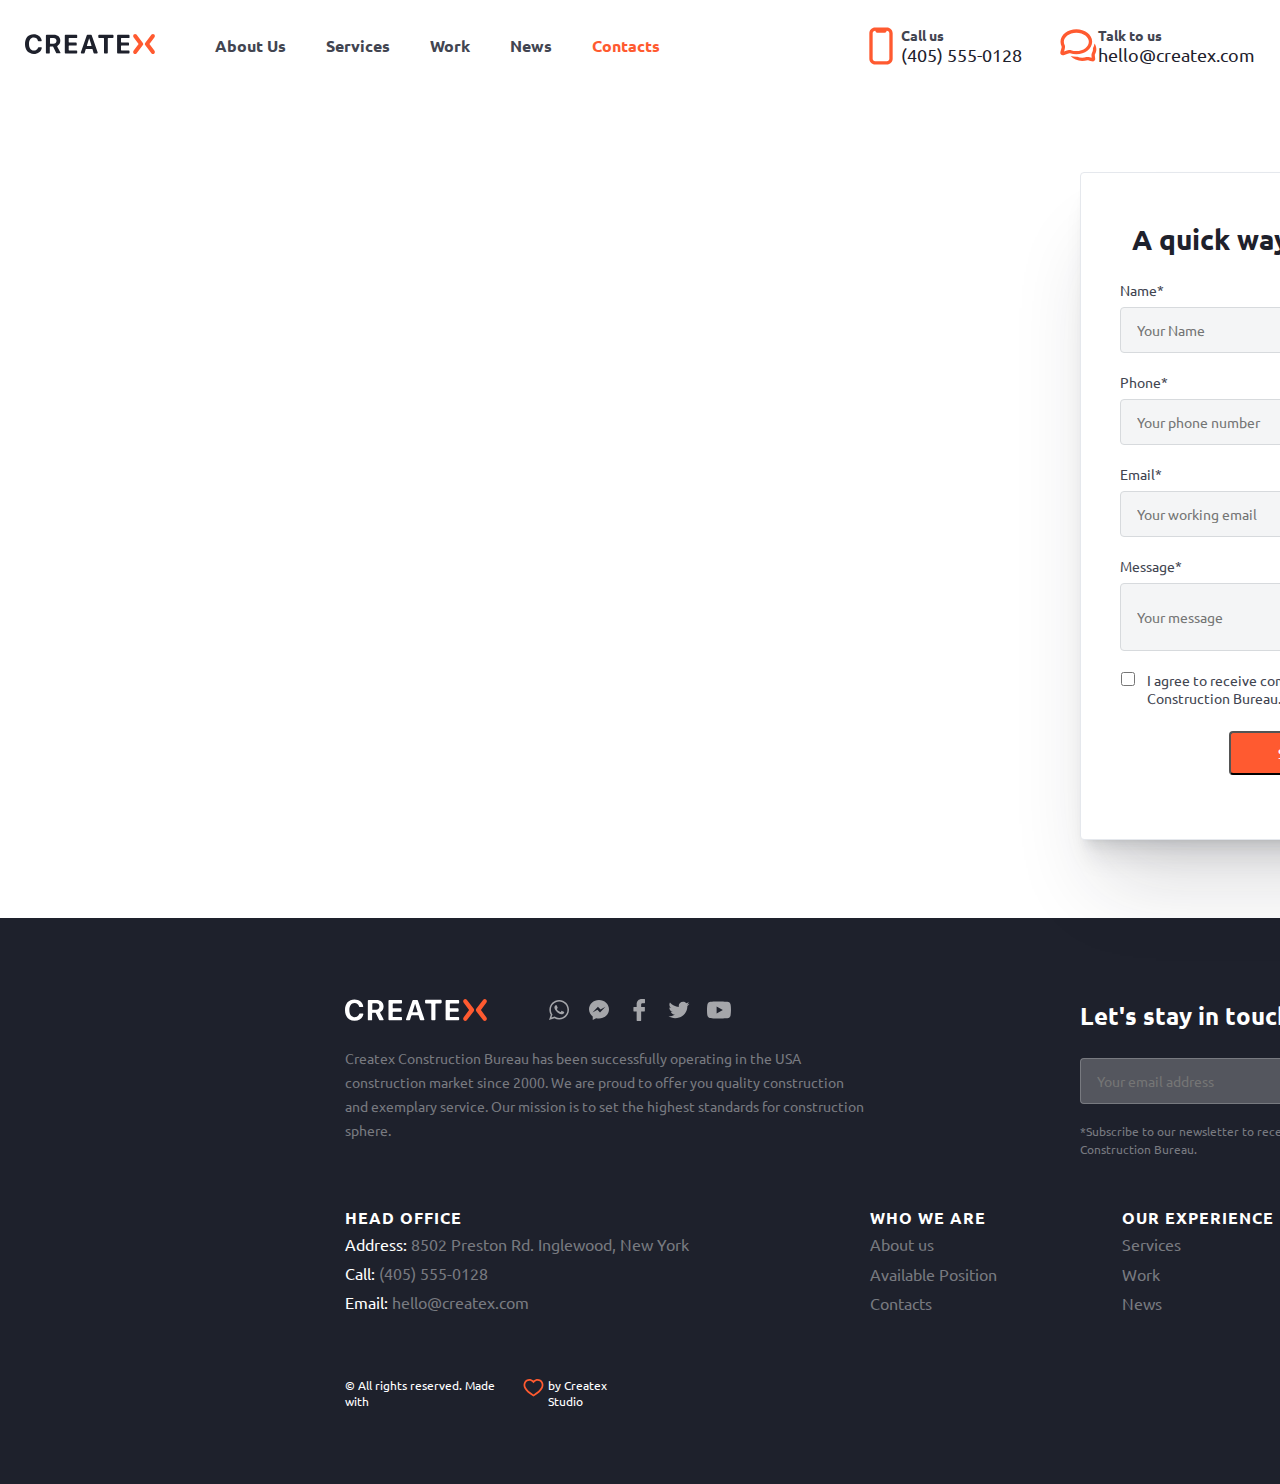
==== Contacts.html @ ed694e9c "1" ====
<!DOCTYPE html>
<html lang="en">
<head>
  <meta charset="UTF-8">
  <meta name="viewport" content="width=device-width, initial-scale=1.0">
  <link rel="preconnect" href="https://fonts.googleapis.com">
  <link rel="preconnect" href="https://fonts.gstatic.com" crossorigin>
  <link href="https://fonts.googleapis.com/css2?family=Ubuntu:ital,wght@0,300;0,400;0,500;0,700;1,300;1,400;1,500;1,700&display=swap" rel="stylesheet">
  <link rel="stylesheet" href="./styles/home.css">
  <link rel="stylesheet" href="./styles/contacts.css">
  <title>Contacts</title>
</head>
<body>
  <nav class="navigation container">
    <div class="navigation_leftside">
      <a href="./home.html"><img src="./img/homelogo.svg" alt=""></a>
      <div class="navigationbar">
        <a href="./AbousUs.html">About Us</a>
        <a href="./Services.html">Services</a>
        <a href="./Work.html">Work</a>
        <a href="./News.html">News</a>
        <a href="./Contacts.html" class="currentpage">Contacts</a>
      </div>
    </div>
    <div class="navigation_rightside">
      <div class="navigation_phonebar">
        <img src="./img/iPhone.svg" alt="">
        <div>
          <p>Call us</p>
          <span>(405) 555-0128</span>
        </div>
      </div>

      <div class="navigation_chatbar">
        <img src="./img/Chat.svg" alt="">
        <div>
          <p>Talk to us</p>
          <span>hello@createx.com</span>
        </div>
      </div>
    </div>
  </nav>









  <footer class="footer">
    <div class="footer_div">
      <div class="footer_window">
        <h3>A quick way to discuss details</h3>
        <div class="footer_form">
          <div>
            <p>Name*</p>
            <input type="text" class="footer_form_input" placeholder="Your Name">
          </div>
          <div>
            <p>Phone*</p>
            <input type="text" class="footer_form_input" placeholder="Your phone number">
          </div>
          <div>
            <p>Email*</p>
            <input type="text" class="footer_form_input" placeholder="Your working email">
          </div>
          <div>
            <p>Message*</p>
            <input type="text" class="footer_form_input input_message" placeholder="Your message">
          </div>

        </div>
        <div class="footer_form_bottom_div">
          <input type="checkbox" name="" id="" class="footer_form_bottom_input">
          <span>I agree to receive communications from Createx Construction Bureau.</span>
        </div>
        <button class="footer_form_btn">send request</button>
      </div>
    </div>
  </footer>

  <footer class="footer_navigation">
    <section class="container">
      <div class="footer_nav_top">
        <div class="footer_nav_top_left">
          <div class="footer_logos">
            <img src="./img/footerlogocreatex.svg" alt="">
            <div class="footer_logos_left">
              <img src="./img/Whatsapp.svg" alt="">
              <img src="./img/Messanger.svg" alt="">
              <img src="./img/Facebook.svg" alt="">
              <img src="./img/Twitter.svg" alt="">
              <img src="./img/YouTube.svg" alt="">
            </div>
          </div>
          <p>Createx Construction Bureau has been successfully operating in the USA construction market since 2000. We are proud to offer you quality construction and exemplary service. Our mission is to set the highest standards for construction sphere.</p>
        </div>

        <div class="footer_nav_top_right">
          <h3>Let's stay in touch</h3>
          <div class="footer_nav_top_right_btnbar">
            <input type="text" name="" id="" placeholder="Your email address ">
            <button>subscribe</button>
          </div>
          <p>*Subscribe to our newsletter to receive communications and early updates from Createx Construction Bureau.</p>
        </div>
      </div>

      <div class="footer_nav_bottom">
        <div class="footer_nav_divs_refs">
          <div class="footer_nav_div footer_nav_div_left">
            <p class="footer_nav_bottom_div_header">HEAD OFFICE</p>
            <span class="text_with_text">Address:<p>8502 Preston Rd. Inglewood, New York</p></span>
            <span class="text_with_text">Call:<p>(405) 555-0128</p></span>
            <span class="text_with_text">Email:<p>hello@createx.com</p></span>
          </div>

          <div class="footer_nav_div">
            <p class="footer_nav_bottom_div_header">WHO WE ARE</p>
            <a href="./AbousUs.html">About us</a>
            <a href="#">Available Position</a>
            <a href="./Contacts.html">Contacts</a>
          </div>

          <div class="footer_nav_div">
            <p class="footer_nav_bottom_div_header">OUR EXPERIENCE</p>
            <a href="./Services.html">Services</a>
            <a href="./Work.html">Work</a>
            <a href="./News.html">News</a>
          </div>
        </div>

      </div>

      <div class="footer_bottom">
        <div class="footer_bottom_left">
          <p>© All rights reserved. Made with</p>
          <img src="./img/Heart.svg" alt="logo">
          <p>by Createx Studio </p>
        </div>

        <div class="footer_bottom_right">
          <p>Go to top</p>
          <a href="#top" class="footer_bottom_refwithlogo"  id="back-to-top" class="back-to-top" ><img src="./img/Up-chevron.png" alt=""></a>
        </div>
      </div>
    </section>
  </footer>
</body>
</html>
---- styles/home.css ----
.ubuntu-light {
  font-family: "Ubuntu", sans-serif;
  font-weight: 300;
  font-style: normal;
}

.ubuntu-regular {
  font-family: "Ubuntu", sans-serif;
  font-weight: 400;
  font-style: normal;
}

.ubuntu-medium {
  font-family: "Ubuntu", sans-serif;
  font-weight: 500;
  font-style: normal;
}

.ubuntu-bold {
  font-family: "Ubuntu", sans-serif;
  font-weight: 700;
  font-style: normal;
}

*{
  margin: 0;
  padding: 0;
  text-decoration: none;
}

img {
  display: block;
  max-width: 100%;
}

.container {
  max-width: 1230px;
  margin: 0 auto;
}

body {
  max-width: 1920px;
}

.navigation{
  display: flex;
  flex-direction: row;
  align-items: center;
  margin-top: 20px;
  margin-bottom: 20px;
  justify-content: space-between;
  height: 52px;
}

.navigation_leftside{
  display: flex;
  flex-direction: row;
  gap: 60px;
}

.navigationbar{
  display: flex;
  flex-direction: row;
  justify-content: space-between;
  gap: 40px;
}

.navigationbar a{
  font-family: Ubuntu;
  font-size: 16px;
  font-weight: 700;
  line-height: 25.6px;
  color: #424551;
}

.navigation_rightside{
  display: flex;
  flex-direction: row;
  gap: 36px;
}

.navigation_rightside p{
  font-family: Ubuntu;
  font-size: 14px;
  font-weight: 700;
  text-align: left;
  color: #424551;
}

.navigation_rightside span{
  font-family: Ubuntu;
  font-size: 18px;
  font-weight: 400;
  color: #1E212C;
}

.navigation_phonebar{
  display: flex;
  align-items: center;
}

.navigation_chatbar{
  display: flex;
  align-items: center;
}

.home_main_top{
  background-image: url(/CreatexConstruction/img/bg_image_home.jpg);
  width: 1920px;
  height: 988px;
}

#slide_1:checked ~ .inner_part .content_1,
#slide_2:checked ~ .inner_part .content_2,
#slide_3:checked ~ .inner_part .content_3{
  opacity: 1;
  margin-left: 0;
  z-index: 100;
  transition-delay: 0.3s;
}

.slider {
  position: absolute;
  bottom: 25px;
  left: 50%;
  transform: translateX(-50%);
  z-index: 1;
}

.slider .slide {
  position: relative;
  height: 10px;
  width: 50px;
  background: #d9d9d9;
  border-radius: 5px;
  display: inline-flex;
  margin: 0 3px;
  cursor: pointer;
}

.slider .slide:before {
  position: absolute;
  content: "";
  top: 0;
  left: 0;
  height: 100%;
  width: -100%;
  background: #000000;
  border-radius: 10px;
  transform: scaleX(0);
  transition: transform 0.6s;
  transform-origin: left;
}

#slide_1:checked ~ .slider .slide_1:before,
#slide_2:checked ~ .slider .slide_2:before,
#slide_3:checked ~ .slider .slide_3:before {
  transform: scaleX(1);
  width: 100%;
}

#slide_1:checked ~ .inner_part .content_1,
#slide_2:checked ~ .inner_part .content_2,
#slide_3:checked ~ .inner_part .content_3 {
  opacity: 1;
  margin-left: 0;
  z-index: 100;
  transition-delay: 0.3s;
}

.home_main_top .inner_part {
  width: 600px;
  height: 600px;
  position: absolute;
  margin-top: 220px;
  margin-left: 340px;
}

.content {
  opacity: 0;
  transition: 0.6s;
}

.content .content_title{
  font-family: Ubuntu;
  font-size: 72px;
  font-weight: 700;
  line-height: 93.6px;
  letter-spacing: 1px;
  text-align: left;
  color: #FFFFFF;
  margin-bottom: 24px;
}

.contentX{
  font-family: Ubuntu;
  font-size: 72px;
  font-weight: 700;
  color: #FF5A30;
}

.content .content_text{
  font-family: Ubuntu;
  font-size: 20px;
  font-weight: 400;
  text-align: left;
  color: #FFFFFF;
  opacity: 0.7;
  margin-bottom: 61px;
}

.card input {
  display: none;
}

.content_buttons{
  display: flex;
  gap: 24px;
}

.content_btnleft{
  width: 278px;
  height: 52px;
  padding: 0px 40px 0px 40px;
  border-radius: 4px;
  border: 1px solid #FFFFFF;
  background: none;
  font-family: Ubuntu;
  font-size: 16px;
  font-weight: 700;
  line-height: 52px;
  letter-spacing: 0.5px;
  color: #FFFFFF;
}

.content_btnright{
  width: 224px;
  height: 52px;
  border-radius: 4px;
  background-color: #FF5A30;
  border: none;
  font-family: Ubuntu;
  font-size: 16px;
  font-weight: 700;
  color: white;
}

.home_videodiv{
  margin-top: 120px;
  margin-bottom: 180px;
  display: flex;
  flex-direction: column;
  text-align: center;
}

.home_videodiv h3{
  font-family: Ubuntu;
  font-size: 46px;
  font-weight: 700;
  color: #1E212C;
  margin-bottom: 24px;
}

.home_videodiv p{
  font-family: Ubuntu;
  font-size: 18px;
  font-weight: 400;
  color: #787A80;
  margin-bottom: 60px;
}

.blackoutvideo{
  background-color: #1e212c8c;
  width: 1230px;
  height: 500px;
}

.img{
  background-image: url(/CreatexConstruction/img/videoimage.png);
  width: 1230px;
  height: 500px;
  position: relative;
}

.playbtn {
  position: absolute;
  top:50%;
  left:50%;
  transform:translate(-50%, -50%);
}

.mutebtn{
  position: absolute;
  left: 32px;
  bottom: 32px;
}

.home_corevalues_header{
  display: flex;
  flex-direction: column;
  text-align: center;
}

.home_corevalues_header h3{
  font-family: Ubuntu;
  font-size: 46px;
  font-weight: 700;
  text-align: center;
  color: #1E212C;
  padding-bottom: 24px;
}

.home_corevalues_header>p{
  font-family: Ubuntu;
  font-size: 18px;
  font-weight: 400;
  line-height: 27px;
  color: #787A80;
  padding-bottom: 60px;
}

.home_corevalues_cards_div{
  display: flex;
  flex-direction: row;
  align-items: center;
  justify-content: space-between;
  margin-bottom: 120px;
}

.home_corevalues_card{
  display: flex;
  flex-direction: column;
  justify-content: center;
  align-items: center;
  width: 285px;
  height: 188px;
}

.middlecard{
  padding-left: 94px;
  padding-right: 94px;
  border-top: none;
  border-bottom: none;
  border-left: 0.7px solid;
  border-right: 0.7px solid;
  border-image: linear-gradient(#DADBDD00 0% 10%, #DADBDD80 10% 30% , #DADBDD 50%, #DADBDD80 70% 90%, #DADBDD00 90% 100%) 1;
}

.home_corevalues_card img{
  padding-bottom: 24px;
}

.home_corevalues_card h4{
  padding-bottom: 8px;
  font-family: Ubuntu;
  font-size: 20px;
  font-weight: 700;
  color: #1E212C;
}

.home_corevalues_card p{
  font-family: Ubuntu;
  font-size: 16px;
  font-weight: 400;
  line-height: 25.6px;
  text-align: center;
  color: #787A80;
}

.home_main_4th{
  display: flex;
  flex-direction: column;
  justify-content: center;
  align-items: center;
  background-color: white;
}

.home_main_4th h3{
  font-family: Ubuntu;
  font-size: 28px;
  font-weight: 700;
  color: #1E212C;
  margin-top: 48px;
  margin-bottom: 32px;
}

.home_main_4th_cardsdiv{
  display: flex;
  flex-direction: row;
  gap: 24px;
  height: 73px;
  margin-bottom: 48px;
  margin-left: 60px;
  margin-right: 60px;
}

.home_main_4th_card p{
  font-family: Ubuntu;
  font-size: 14px;
  font-weight: 400;
  color: #424551;
  margin-bottom: 8px;
}

.home_main_4th_card input{
  font-family: Ubuntu;
  font-size: 14px;
  font-weight: 400;
  text-align: left;
  color: #9A9CA5;
  background: #F4F5F6;
  padding-left: 16px;
  width: 240px;
  height: 44px;
  border-radius: 4px;
  border: 1px solid #D7DADD;
  margin-bottom: 48px;
}

.massege_inp input{
  width: 414px;
}

.send_btn{
  font-family: Ubuntu;
  font-size: 14px;
  font-weight: 700;
  color: #FFFFFF;
  width: 104px;
  height: 44px;
  padding: 0px 32px 0px 32px;
  border-radius: 4px;
  border: none;
  background-color: #FF5A30;
  margin-top: 29px;
}

.empty{
  height: 200px;
  background-color: white;
}

.rrr{
  background: linear-gradient(white 0% 60%, #F4F5F6 60% 100%)
}

.div_5th{
  text-align: center;
  padding-top: 183px;
}

.home_5th_section{
  background-color: #F4F5F6;
  padding-bottom: 85px;
}

.div_5th .title{
  font-family: Ubuntu;
  font-size: 46px;
  font-weight: 700;
  text-align: center;
  color:#1E212C;
  margin-bottom: 24px;
}

.div_5th .text{
  font-family: Ubuntu;
  font-size: 18px;
  font-weight: 400;
  line-height: 27px;
  text-align: center;
  color: #787A80;
  margin-bottom: 60px;
}

.home_5th_cardsdiv{
  display: flex;
  flex-direction: row;
  gap: 30px ;
}

.home_5th_cardsdiv div{
  width: 285px;
  height: 285px;
  border-radius: 4px;
  border: 1px solid #E5E8ED;
  background-color: #FFFFFF;
  display: flex;
  justify-content: center;
  align-items: center;
  flex-direction: column;
  gap: 24px;
  box-shadow: 0px 4px 4px -4px #1E212C08, 0px 12px 10px -6px #9A9CA50A, 0px 30px 24px -10px #9A9CA50D, 0px 80px 80px -20px #9A9CA514;  
}

.home_5th_cardsdiv div p{ 
  font-family: Ubuntu;
  font-size: 20px;
  font-weight: 700;
  color: #1E212C;
}

.first_img{
  background: url(/CreatexConstruction/img/ourservicelogo1.svg);
  width: 52px;
  height: 52px;
  background-repeat: no-repeat;
}

.second_img{
  background: url(/CreatexConstruction/img/ourservicelogo2.svg);
  width: 52px;
  height: 52px;
  background-repeat: no-repeat;
}

.third_img{
  background: url(/CreatexConstruction/img/ourservicelogo3.png);
  width: 52px;
  height: 52px;
  background-repeat: no-repeat;
}

.forth_img{
  background: url(/CreatexConstruction/img/ourservicelogo3.png);
  width: 52px;
  height: 52px;
  background-repeat: no-repeat;
}

.home_5th_cardsdiv{
  margin-bottom: 80px;
}

.home_5th_cardsdiv .third_card:hover p{
  color: white;
}

.home_5th_cardsdiv .third_card:hover{
  background-image: url('/CreatexConstruction/img/ourserviceimage3hover.jpg');
}

.third_card:hover a{
  background: url(/CreatexConstruction/img/ourservicelogo3hover.png);
}

.section_5th_btn_div{
  display: flex;
  justify-content: center;
  gap: 40px;
  align-items: center;
}

.section5th_btn1{
  font-family: Ubuntu;
  font-size: 28px;
  font-weight: 700;
  color: #1E212C;
  width: 405px;
  height: 42px;
  border: none;
  background: none;
}

.section5th_btn2{
  font-family: Ubuntu;
  font-size: 16px;
  font-weight: 700;
  color: #FFFFFF;
  width: 207px;
  height: 52px;
  border-radius: 4px;
  background-color: #FF5A30;
  border: none;
}

.home_6th_section{
  margin-top: 120px;
  margin-bottom: 120px;
}

.home_6th_section h3{
  font-family: Ubuntu;
  font-size: 46px;
  font-weight: 700;
  text-align: left;
  color: #1E212C;
}

.th_section_h3{
  max-width: 705px;
  margin-top: 120px;
  margin-bottom: 60px;
}

.home_6th_section_cardsdiv{
  display: flex;
  flex-direction: row;
  gap: 30px;
  margin-bottom: 80px;
}

.home_6th_section_cardsdiv img{
}

.home_6th_section_cardsdiv h4{
  font-family: Ubuntu;
  font-size: 20px;
  font-weight: 700;
  line-height: 30px;
  text-align: center;
  color: #1E212C;
}

.home_6th_section_cardsdiv p{
  margin-top: 4px;
  margin-bottom: 24px;
  font-family: Ubuntu;
  font-size: 14px;
  font-weight: 400;
  line-height: 21px;
  text-align: center;
  color: #787A80;
}

.home_6th_text_div{
  margin-top: 16px;
  margin-left: 20px;
  margin-right: 20px;
}

.home_6th_card1, .home_6th_card2, .home_6th_card3{
  display: flex;
  flex-direction: column;
  text-align: center;
  position: relative;
  box-shadow: 0px 4px 4px -4px #1E212C08, 0px 12px 10px -6px #9A9CA50A, 0px 30px 24px -10px #9A9CA50D, 0px 80px 80px -20px #9A9CA514;
}

.home_6th_card1 img{
  width: 390px;
  height: 345px;
}

.home_6th_card2 img{
  width: 390px;
  height: 345px;
}

.home_6th_card3 img{
  width: 390px;
  height: 345px;
}

.home_6th_hidden_btn{
  display: none;
  position: absolute;
  width: 172px;
  height: 44px;
  border-radius: 4px;
  border: 1px solid #FF5A30;
  background-color: white;
  font-family: Ubuntu;
  font-size: 14px;
  font-weight: 700;
  color: #FF5A30;
  left: 50%;
  transform: translateX(-50%);
}

.home_6th_card1:hover .home_6th_hidden_btn{
  display: block;
}

.home_6th_card2:hover .home_6th_hidden_btn{
  display: block;
}

.home_6th_card3:hover .home_6th_hidden_btn{
  display: block;
}

.home_6th_card2:hover img{
  width: 390px;
  height: 280px;
}

.home_6th_card3:hover img{
  width: 390px;
  height: 280px;
}

.home_6th_card1:hover img{
  width: 390px;
  height: 280px;
}

.home_6th_lowbuttons{
  display: flex;
  flex-direction: row;
  justify-content: center;
  align-items: center;
  gap: 40px;
}

.home_6th_btn1{
  font-family: Ubuntu;
  font-size: 28px;
  font-weight: 700;
  color: #1E212C;
  width: 290px;
  height: 42px;
  border: none;
  background-color: white;
}

.home_6th_btn2{
  font-family: Ubuntu;
  font-size: 16px;
  font-weight: 700;
  color: #FFFFFF;
  width: 224px;
  height: 52px;
  border-radius: 4px;
  background-color: #FF5A30;
  border: none;
}

.section7_background{
  background-color: #F4F5F6;
}

.home_7th_section{
  display: flex;
  flex-direction: column;
  text-align: center;
}

.home_7th_section .header{
  font-family: Ubuntu;
  font-size: 46px;
  font-weight: 700;
  line-height: 59.8px;
  text-align: center;
  color: #1E212C;
  margin-top: 80px;
  margin-bottom: 60px;
}

.home_7th_logos{
  display: flex;
  flex-direction: row;
  justify-content: space-between;
  margin-bottom: 170px;
}

.home_7th_logos img:hover{
  filter: hue-rotate(180deg);
}

.home_7th_bottom{
  display: flex;
  flex-direction: row;
  gap: 135px;
}

.home_7th_leftside{
  display: flex;
  flex-direction: column;
  gap: 60px;
  text-align: left;
}

.home_7th_leftside h2{
  font-family: Ubuntu;
  font-size: 46px;
  font-weight: 700;
  color: #1E212C;
}

.home_7th_leftside_client_text img{
  margin-bottom: 24px;
}

.home_7th_leftside_client_text p{
  font-family: Ubuntu;
  font-size: 16px;
  font-weight: 400;
  color: #424551;
  margin-bottom: 24px;
}

.home_7th_leftside_client_text h3{
  font-family: Ubuntu;
  font-size: 16px;
  font-weight: 700;
  color: #1E212C;
  margin-bottom: 4px;
}

.home_7th_leftside_client_text span{
font-family: Ubuntu;
font-size: 14px;
font-weight: 400;
line-height: 21px;
text-align: left;
color: #787A80;
margin-bottom: 121px;
}

.home_7th_leftside_image{
  margin-bottom: -50px;
}

.home_8th{
}

.home_8th_title{
  font-family: Ubuntu;
  font-size: 46px;
  font-weight: 700;
  text-align: center;
  color: #1E212C;
  margin-top: 170px;
}

.home_8th_circles_div{
  display: flex;
  flex-direction: row;
  justify-content: center;
  gap: 48px;
  margin-top: 60px;
  margin-bottom: 180px;
}

.home_8th_circles_div p{
  margin-top: 20px;
  font-family: Ubuntu;
  font-size: 14px;
  font-weight: 400;
  text-align: center;
  color: #1E212C;
}

.home_8th_circle{
  display: flex;
  flex-direction: column;
  justify-content: center;
  align-items: center;
}

.home_8th .home_8th_bottom_header{
  font-family: Ubuntu;
  font-size: 46px;
  font-weight: 700;
  line-height: 59.8px;
  text-align: center;
  color: #1E212C;
  margin-bottom: 60px;
}

.home_8th_news_div{
  display: flex;
  flex-direction: row;
  gap: 30px;
  margin-bottom: 80px;
}

.home_8th_news_leftside{
  box-shadow: 0px 4px 4px -4px #1E212C08 ,0px 12px 10px -6px #9A9CA50A ,0px 30px 24px -10px #9A9CA50D, 0px 80px 80px -20px #9A9CA514;
  height: 540px;
}

.home_8th_news_rightside{
  max-height: 540px;
}

.home_8th_news_rightside>div{
  box-shadow: 0px 4px 4px -4px #1E212C08 ,0px 12px 10px -6px #9A9CA50A ,0px 30px 24px -10px #9A9CA50D, 0px 80px 80px -20px #9A9CA514;
}

.home_8th_news_rightside_div{
  margin-bottom: 30px;
}

.home_8th_news_commentdiv{
  display: flex;
  flex-direction: row;
}

.home_8th_news_textdiv{
  margin: 24px;
  max-width: 657px;
}

.home_8th_news_textdiv h3{
  font-family: Ubuntu;
  font-size: 20px;
  font-weight: 700;
  text-align: left;
  color: gray/900;
  margin-bottom: 12px;
}

.home_8th_news_textdiv span{
  font-family: Ubuntu;
  font-size: 16px;
  font-weight: 400;
  text-align: left;
  color: #424551;
}

.home_8th_news_commentdiv{
  margin-bottom: 16px;
}

.home_8th_news_commentdiv div{
  font-family: Ubuntu;
  font-size: 14px;
  font-weight: 400;
  text-align: left;
  color: #787A80;
}

.home_8th_news_comment_middlediv{
  border-left: 1px solid;
  border-right: 1px solid;
  padding-left: 12px;
  margin-left: 12px;
  padding-right: 12px;
  margin-right: 12px;
  border-image: linear-gradient(white 0% 20%, #787A80 20% 80%, white 80% 100%) 1;
}

.home_8th_news_rightside h3{
  font-family: Ubuntu;
  font-size: 20px;
  font-weight: 700;
  line-height: 30px;
  text-align: left;
  color: #1E212C;
  margin-bottom: 8px;
}

.home_8th_news_textdiv_rightside h3{
  margin-top: 16px;
}

.home_8th_news_textdiv_rightside{
  margin-left: 24px;
  margin-right: 24px;
}

.home_8th_news_textdiv_rightside .home_8th_news_commentdiv{
  padding-bottom: 24px;
}

.home_8th_news_text_chatdiv{
  display: flex;
  flex-direction: row;
  gap: 8px;
}

.home_8th_news_rightside_div:hover h3{
  color: #FF5A30;
}

.home_8th_news_leftside:hover h3{
  color: #FF5A30;
}

.home_8th .home_6th_lowbuttons{
  margin-bottom: 120px;
}

.footer{
  background-image: url('/CreatexConstruction/img/footer.jpg');
  width: 1920px;
  height: 826px;
  position: relative;
}

.footer_div{
  position: relative;
}

.footer_window{
  width: 495px;
  height: 666px;
  border-radius: 4px;
  border: 1px solid #E5E8ED;
  background-color: #FFFFFF;
  box-shadow: 0px 4px 4px -4px #1E212C0D, 0px 12px 10px -6px #1E212C14, 0px 26px 24px -10px #1E212C1A, 0px 60px 80px -20px #1E212C29;
  position: absolute;
  top: 80px;
  left: 1080px;
  display: flex;
  flex-direction: column;
  align-items: center;
}

.footer_window h3{
  font-family: Ubuntu;
  font-size: 28px;
  font-weight: 700;
  text-align: center;
  color: #1E212C;
  margin-top: 48px;
}

input:focus{
  outline: 0;
  border: 1px solid #FF5A30;
  outline-offset: 0;
}

.footer_form{
  margin: 24px 40px 20px 40px;
  display: flex;
  flex-direction: column;
  gap: 20px;
}

.footer_form p{
  font-family: Ubuntu;
  font-size: 14px;
  font-weight: 400;
  text-align: left;
  color: #424551;
}

.footer_form div{
  display: flex;
  flex-direction: column;
  gap: 8px;
}

.footer_form_input{
  width: 399px;
  height: 44px;
  border-radius: 4px;
  border: 1px solid #D7DADD;
  background-color: #F4F5F6;
  font-family: Ubuntu;
  font-size: 14px;
  font-weight: 400;
  line-height: 21px;
  text-align: left;
  color: #9A9CA5;
  padding-left: 16px;
}

.input_message{
  width: 399px;
  height: 66px;
}

.footer_form_bottom_div{
  display: flex;
  flex-direction: row;
  gap: 12px;
  margin-left: 40px;
  margin-right: 40px;
  margin-bottom: 24px;
}

.footer_form_bottom_div span{
  font-family: Ubuntu;
  font-size: 14px;
  font-weight: 400;
  color: #424551;
}

.footer_form_bottom_div input{
  width: 16px;
  height: 16px;
  accent-color: #FF5A30;
}

.footer_form_btn{
  width: 200px;
  height: 44px;
  border-radius: 4px;
  background-color: #FF5A30;
  font-family: Ubuntu;
  font-size: 14px;
  font-weight: 500;
  text-align: center;
  color: #FFFFFF;
  text-transform: uppercase;
  padding-left: 32px;
  padding-right: 32px;
  margin-bottom: 48px;
}

.footer_navigation{
  background-color: #1E212C;
  width: 1920px;
  height: 566px;
}

.footer_nav_top_left{
  display: flex;
  flex-direction: column;
  gap: 24px;
}

.footer_nav_top_left p{
  width: 520px;
  height: 84px;
  font-family: Ubuntu;
  font-size: 14px;
  font-weight: 400;
  text-align: left;
  color: #787A80;
  line-height: 24px;
}

.footer_nav_top{
  display: flex;
  flex-direction: row;
  justify-content: space-between;
  padding-top: 80px;
  /* gap: 242px; */
}

.footer_logos{
  display: flex;
  flex-direction: row;
  gap: 60px;
}

.footer_logos_left{
  display: flex;
  flex-direction: row;
  gap: 16px;
}

.footer_nav_top_right{
  display: flex;
  flex-direction: column;
  width: 495px;
}

.footer_nav_top_right h3{
  font-family: Ubuntu;
  font-size: 24px;
  font-weight: 700;
  line-height: 36px;
  text-align: left;
  color: #FFFFFF;
  text-align: left;
  margin-bottom: 24px;
}

.footer_nav_top_right p{
  font-family: Ubuntu;
  font-size: 12px;
  font-weight: 400;
  line-height: 18px;
  color: #787A80;
}

.footer_nav_top_right_btnbar{
  display: flex;
  flex-direction: row;
  gap: 0;
  margin-bottom: 16px;
}

.footer_nav_top_right_btnbar button{
  width: 131px;
  height: 48px;
  border-radius: 0px 4px 4px 0px;
  border: 1px solid #FF5A30;
  background-color: #FF5A30;
  font-family: Ubuntu;
  font-size: 14px;
  font-weight: 700;
  text-align: center;
  color: #FFFFFF;
  text-transform: uppercase;
}

.footer_nav_top_right_btnbar input{
  font-family: Ubuntu;
  font-size: 14px;
  font-weight: 400;
  line-height: 21px;
  text-align: left;
  color: #787A80;
  height: 44px;
  border-radius: 4px 0px 0px 4px;
  padding-left: 16px;
  background-color:#787a8099;
  border-left: 1px solid #787A80;
  border-top: 1px solid #787A80;
  border-bottom: 1px solid #787A80;
  border-right: none;
}

.footer_nav_top_right input:focus{
  outline: 0;
  border: 1px solid #FF5A30;
  outline-offset: 0;
}

.footer_nav_bottom{
  margin-top: 49px;
}

.footer_nav_divs_refs{
  display: flex;
  flex-direction: row;
}

.footer_nav_div{
  display: flex;
  flex-direction: column;
  gap: 4px;
  margin-right: 125px;
}

.footer_nav_bottom_div_header{
  font-family: Ubuntu;
  font-size: 16px;
  font-weight: 700;
  letter-spacing: 1px;
  text-align: left;
  color: #FFFFFF;
  text-transform: uppercase;
}

.footer_nav_div a{
  font-family: Ubuntu;
  font-size: 16px;
  font-weight: 400;
  line-height: 25.6px;
  text-align: left;
  color: #787A80;
}

.footer_nav_div_left{
  width: 400px;
}

.footer_nav_div span{
  font-family: Ubuntu;
  font-size: 16px;
  font-weight: 400;
  color: #FFFFFF;
  line-height: 25px;
}

.footer_nav_div span>p{
  font-family: Ubuntu;
  font-size: 16px;
  font-weight: 400;
  color: #787A80;
}

.footer_nav_div .text_with_text{
  display: flex;
  flex-direction: row;
  gap: 4px;
}

.footer_bottom{
  display: flex;
  flex-direction: row;
  justify-content: space-between;
  margin-top: 60px;
  margin-bottom: 80px;
}

.footer_bottom_left{
  display: flex;
  flex-direction: row;
  gap: 4px;
}

.footer_bottom_left p{
  font-family: Ubuntu;
  font-size: 12px;
  font-weight: 400;
  color: #FFFFFF;
}

.footer_bottom_right{
  height: 21px;
  display: flex;
  flex-direction: row;
  align-items: end;
}

.footer_bottom_right p{
  text-transform: uppercase;
  font-family: Ubuntu;
  font-size: 14px;
  font-weight: 400;
  color: #FFFFFF;
  margin-right: 16px;
}

.footer_bottom_right a{
  width: 40px;
  height: 40px;
  background-color: #FF5A30;
  border-radius: 4px;
}

.footer_bottom_refwithlogo{
  display: flex;
  justify-content: center;
  align-items: center;
}


html{
  scroll-behavior: smooth;
}
---- styles/contacts.css ----
.navigationbar .currentpage{
  color: #FF5A30;
}
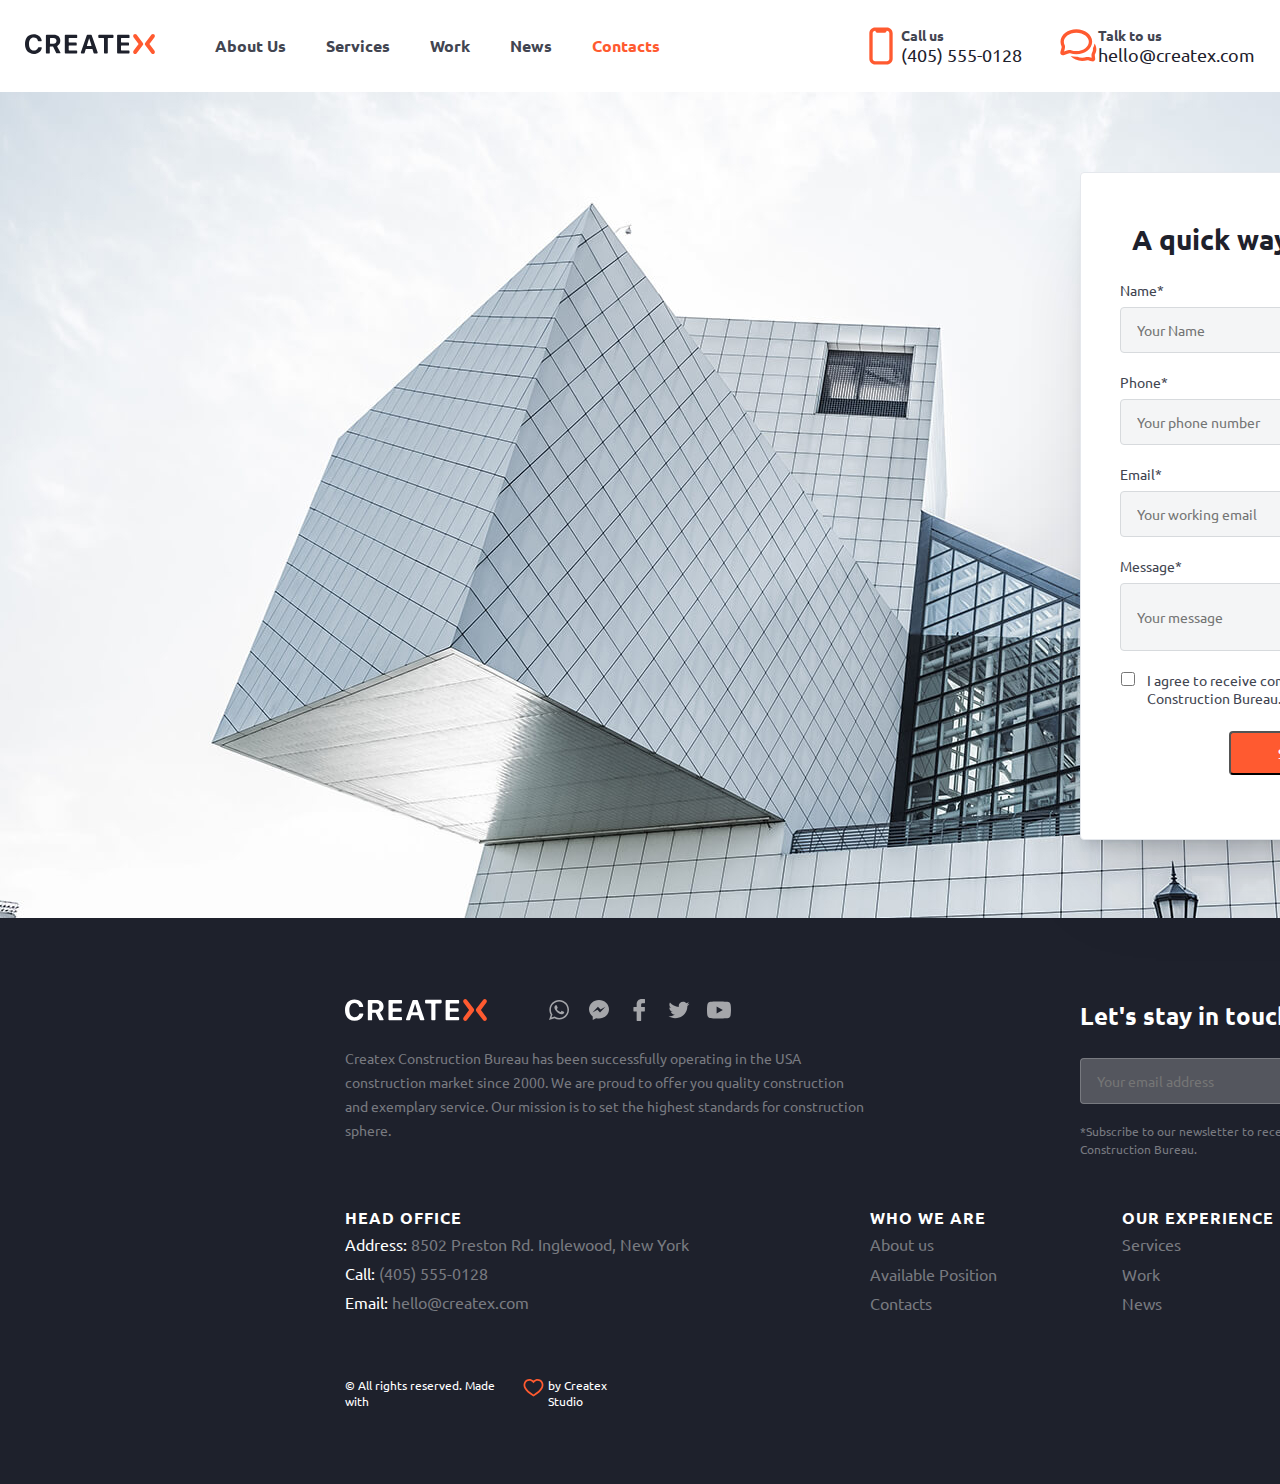
==== commit 2513c1a1: "fixed" ====
--- a/Contacts.html
+++ b/Contacts.html
@@ -13,7 +13,7 @@
 <body>
   <nav class="navigation container">
     <div class="navigation_leftside">
-      <a href="./home.html"><img src="./img/homelogo.svg" alt=""></a>
+      <a href="./index.html"><img src="./img/homelogo.svg" alt=""></a>
       <div class="navigationbar">
         <a href="./AbousUs.html">About Us</a>
         <a href="./Services.html">Services</a>
--- a/styles/home.css
+++ b/styles/home.css
@@ -105,7 +105,7 @@
 }
 
 .home_main_top{
-  background-image: url(/CreatexConstruction/img/bg_image_home.jpg);
+  background-image: url('../img/bg_image_home.jpg');
   width: 1920px;
   height: 988px;
 }
@@ -168,6 +168,10 @@
   transition-delay: 0.3s;
 }
 
+.home_main_top{
+  position: relative;
+}
+
 .home_main_top .inner_part {
   width: 600px;
   height: 600px;
@@ -276,7 +280,7 @@
 }
 
 .img{
-  background-image: url(/CreatexConstruction/img/videoimage.png);
+  background-image: url('../img/videoimage.png');
   width: 1230px;
   height: 500px;
   position: relative;
@@ -501,28 +505,28 @@
 }
 
 .first_img{
-  background: url(/CreatexConstruction/img/ourservicelogo1.svg);
+  background: url('../img/ourservicelogo1.svg');
   width: 52px;
   height: 52px;
   background-repeat: no-repeat;
 }
 
 .second_img{
-  background: url(/CreatexConstruction/img/ourservicelogo2.svg);
+  background: url('../img/ourservicelogo2.svg');
   width: 52px;
   height: 52px;
   background-repeat: no-repeat;
 }
 
 .third_img{
-  background: url(/CreatexConstruction/img/ourservicelogo3.png);
+  background: url('../img/ourservicelogo3.png');
   width: 52px;
   height: 52px;
   background-repeat: no-repeat;
 }
 
 .forth_img{
-  background: url(/CreatexConstruction/img/ourservicelogo3.png);
+  background: url('../img/ourservicelogo4.svg');
   width: 52px;
   height: 52px;
   background-repeat: no-repeat;
@@ -537,11 +541,11 @@
 }
 
 .home_5th_cardsdiv .third_card:hover{
-  background-image: url('/CreatexConstruction/img/ourserviceimage3hover.jpg');
+  background-image: url('../img/ourserviceimage3hover.jpg');
 }
 
 .third_card:hover a{
-  background: url(/CreatexConstruction/img/ourservicelogo3hover.png);
+  background: url('../img/ourservicelogo3hover.png');
 }
 
 .section_5th_btn_div{
@@ -864,6 +868,7 @@
   flex-direction: row;
   gap: 30px;
   margin-bottom: 80px;
+  box-sizing: border-box;
 }
 
 .home_8th_news_leftside{
@@ -974,7 +979,7 @@
 }
 
 .footer{
-  background-image: url('/CreatexConstruction/img/footer.jpg');
+  background-image: url('../img/footer.jpg');
   width: 1920px;
   height: 826px;
   position: relative;
@@ -1315,7 +1320,14 @@
   align-items: center;
 }
 
-
 html{
   scroll-behavior: smooth;
+}
+
+.companyColor{
+  color: #FF5A30;
+}
+
+.companyBgrColor{
+  background-image: url('../img/ourserviceimage3hover.jpg');
 }